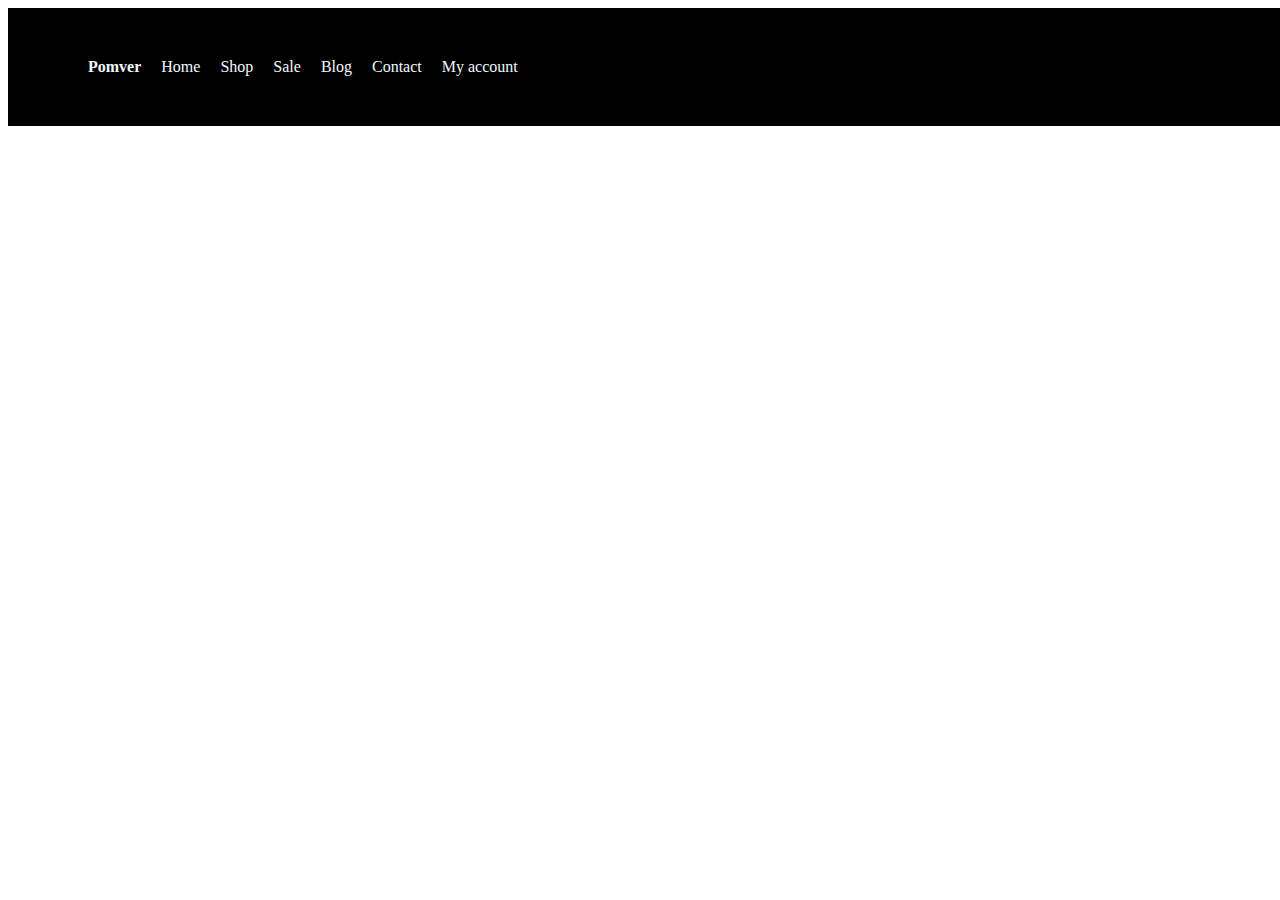
==== index.html @ 4e558536 "added navbar" ====
<!DOCTYPE html>
<html lang="en">
<head>
    <meta charset="UTF-8">
    <meta name="viewport" content="width=device-width, initial-scale=1.0">
    <title>Document</title>
    <link rel="stylesheet" href="style.css">
</head>
<body>
    <div id="form">
        <div id="website">
            <div class="navbar">
               <a><b>Pomver</b></a> 
               <a>Home</a>
               <a>Shop</a>
               <a>Sale</a>
               <a>Blog</a>
               <a> Contact</a>
               <a class="lefft">My account</a>
            </div>

    
    
</body>
</html>
---- style.css ----
.navbar{
    display: flex;
    gap: 20px;
    border:  1px;
    background-color: #000;
    padding: 50px ;
    padding-left:50px;
    color: aliceblue;
    padding-left:80px ;
    width: 1587px;
    

}
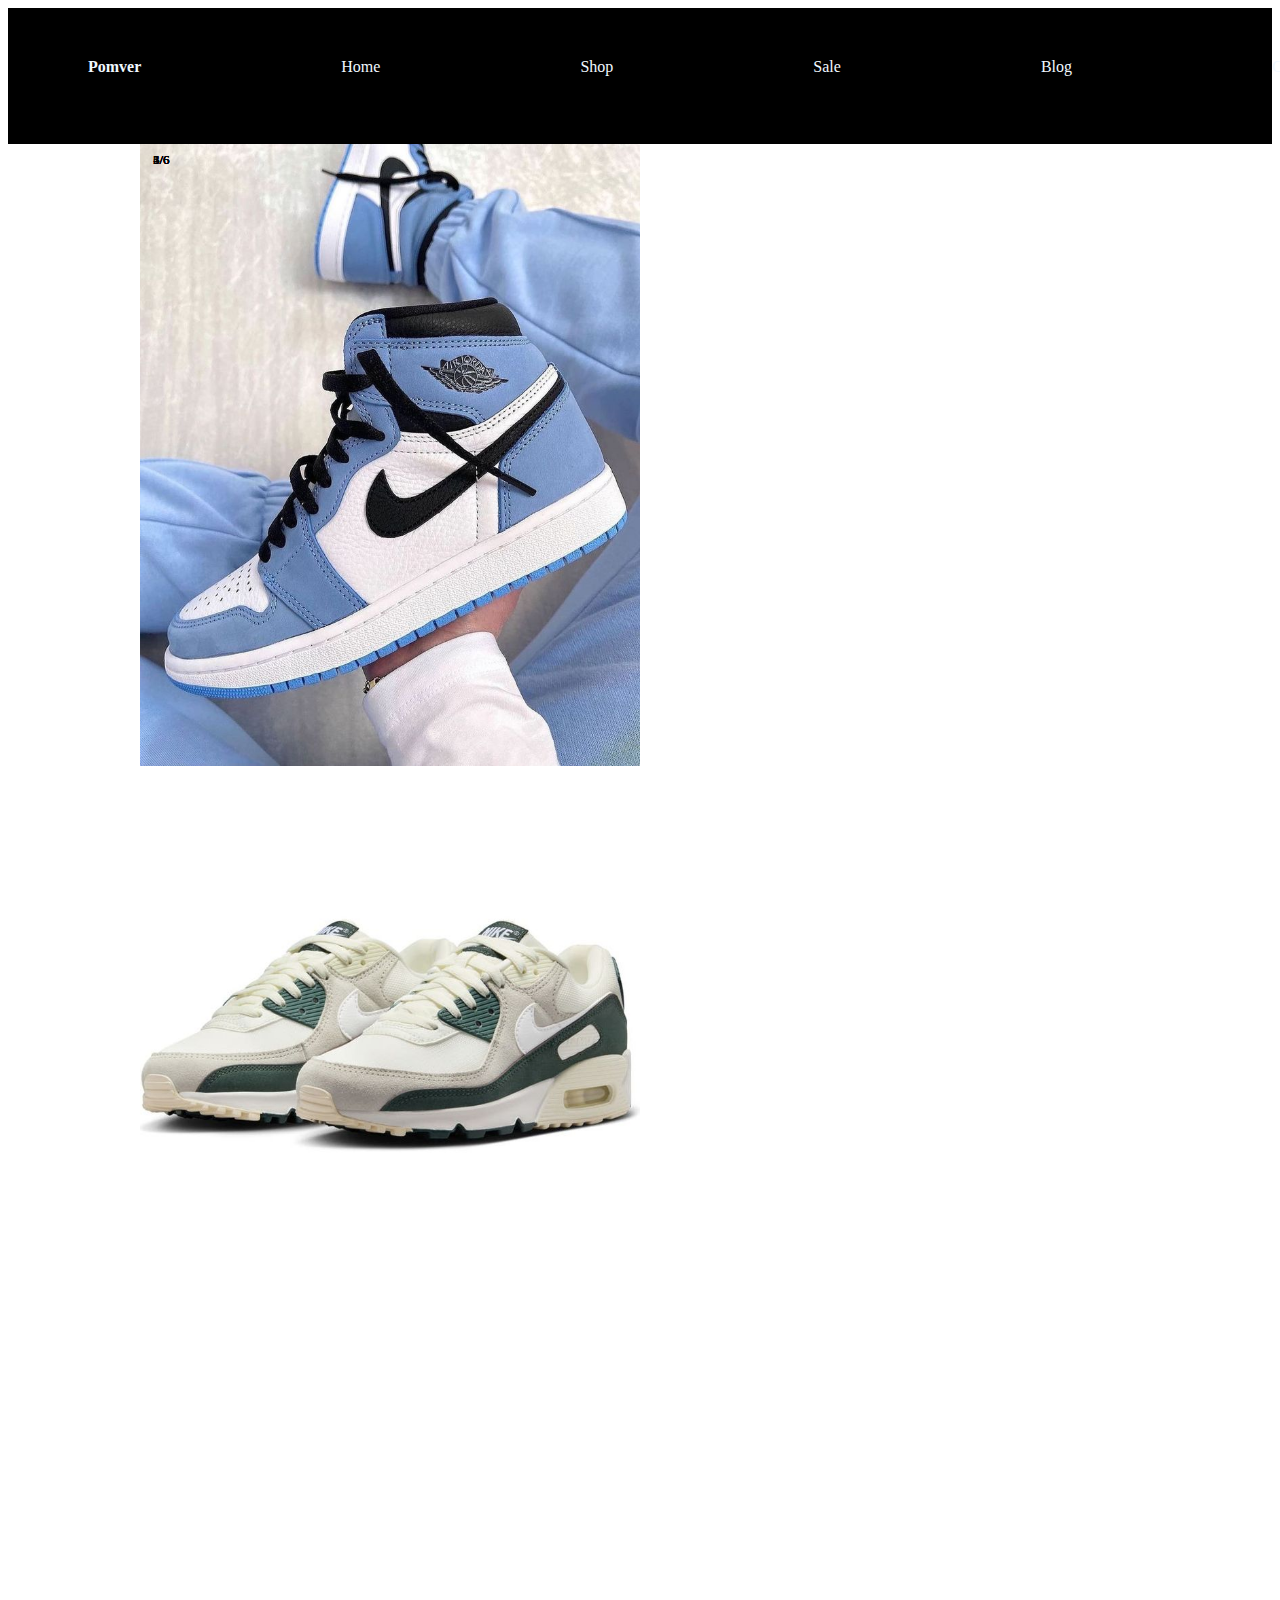
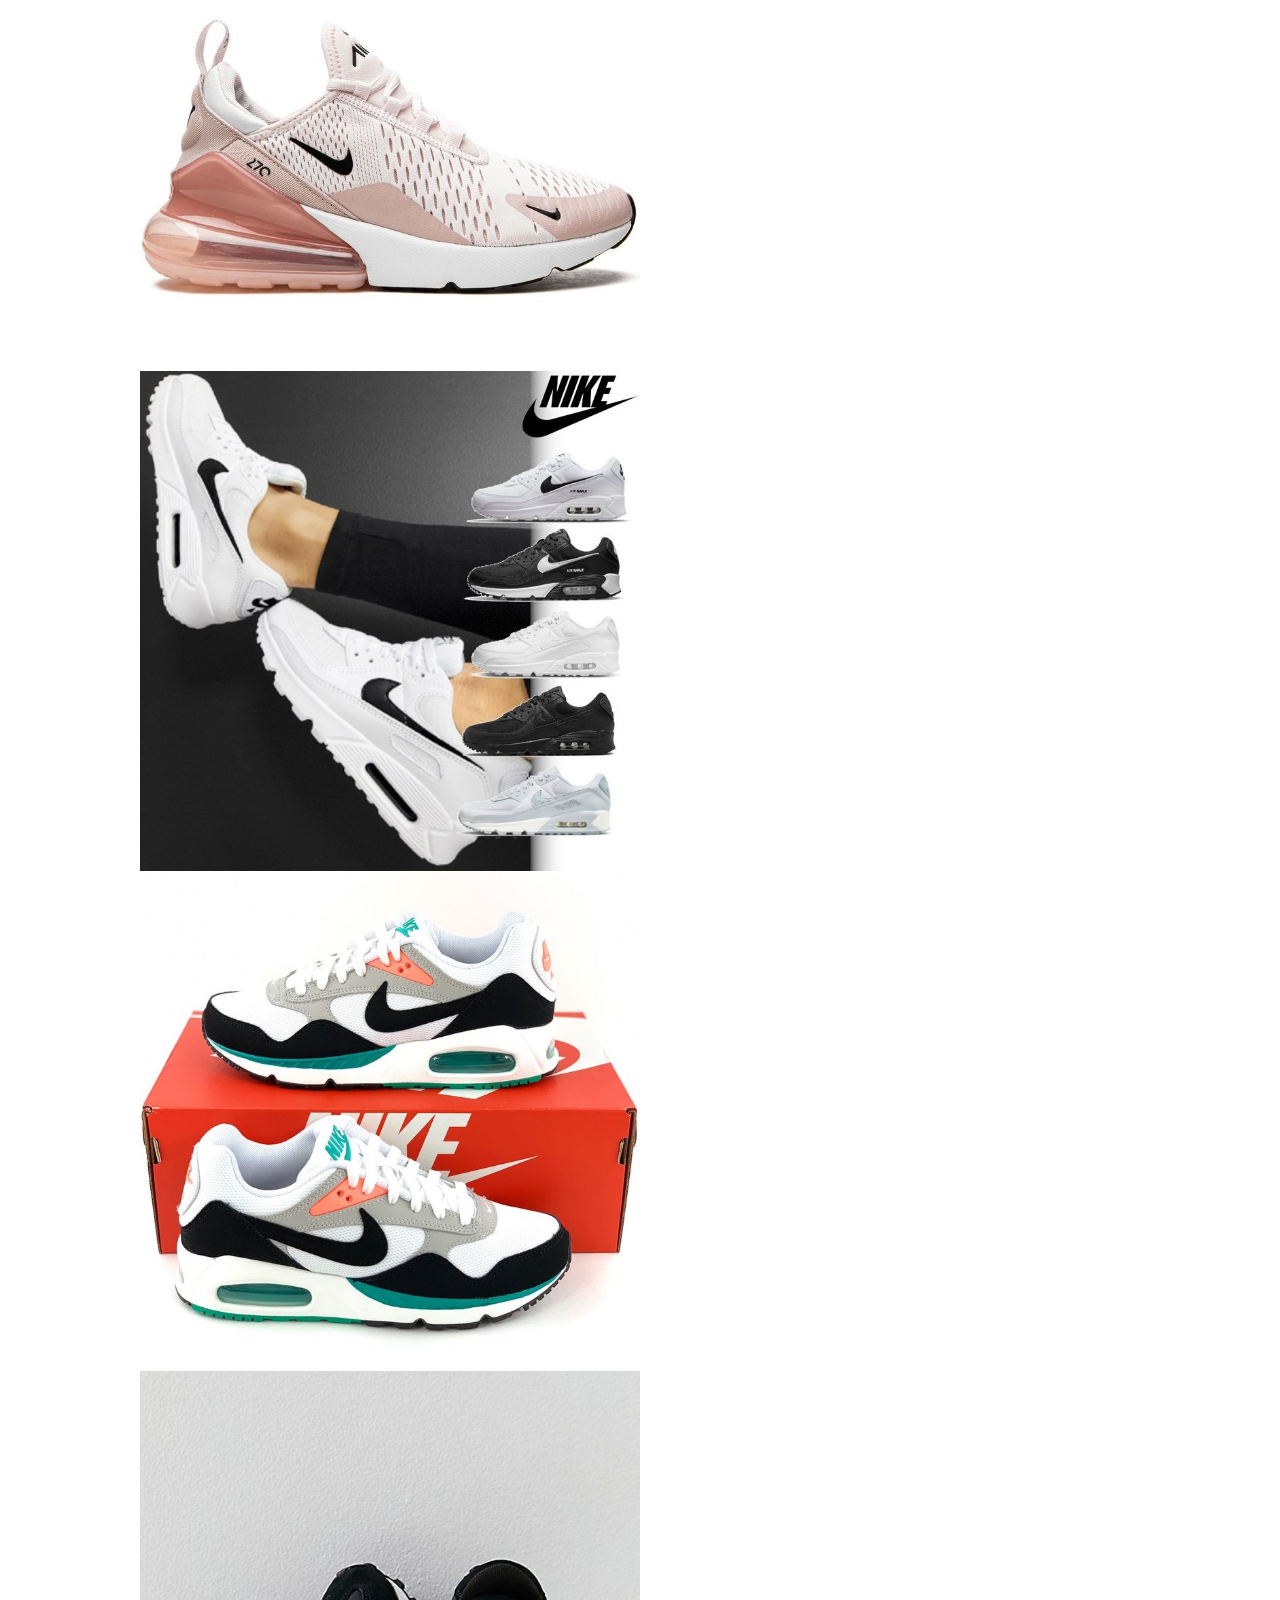
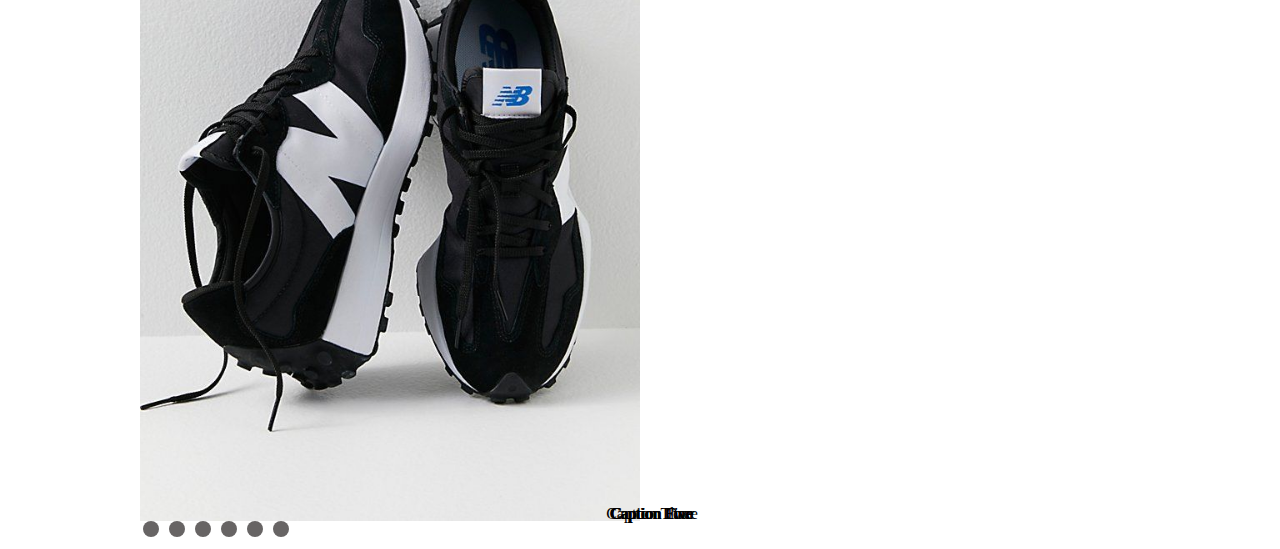
==== commit 48a8c9b4: "changes" ====
--- a/index.html
+++ b/index.html
@@ -17,9 +17,65 @@
                <a>Blog</a>
                <a> Contact</a>
                <a class="lefft">My account</a>
+            </div id="slide">
+            <div>
+
+            </div>
+            <div class ="slideshow-container">
+                <div class="slideshow fade">
+                    <div class="numbers">1/6</div>
+                    <img src="images/airfoce.jpeg" alt="airfoce" class="images">
+                    <div class="texts">Caption One</div>
+
             </div>
 
+                <div class="slideshow fading">
+                    <div class="numbers">2/6</div>
+                    <img src="images/airmax90.jpeg" alt="airmax90" class="images">
+                    <div class="texts">Caption Two</div>
+
+                </div>
+                <div class="slideshow fading">
+                    <div class="numbers">3/6</div>
+                    <img src="images/airmax.jpeg" alt="airmax" class="images">
+                    <div class="texts">Caption Three</div>
+
+                </div>
+                <div>
+                    <div class="slideshow fading">
+                        <div class="numbers">4/6</div>
+                        <img src="images/nikes.jpeg" alt="nike kicks"class="images">
+                        <div class="texts">Caption Four</div>
     
-    
+                 </div>
+                 <div>
+                    <div class="slideshow fading">
+                        <div class="numbers">5/6</div>
+                        <img src="images/nikeshoes.jpeg" alt="nike shoes"class="images">
+                        <div class="texts">Caption Five</div>
+
+                 </div>
+                                           
+                    <div class="slideshow fading">
+                        <div class="numbers">6/6</div>
+                        <img src="images/Best Footwear For Men (1).jpeg" alt="New balance"class="images">
+                        <div class="texts">Caption Five</div>
+
+                 </div>
+                 <div class="style">
+                    <span class="dot"></span>
+                    <span class="dot"></span>
+                    <span class="dot"></span>
+                    <span class="dot"></span>
+                    <span class="dot"></span>
+                    <span class="dot"></span>
+
+                 </div>
+            
+      <script src="index.js"></script>
+
+            </div>
+            </div>
+
 </body>
 </html>--- a/style.css
+++ b/style.css
@@ -1,13 +1,69 @@
 .navbar{
     display: flex;
-    gap: 20px;
-    border:  1px;
+    gap: 200px; 
     background-color: #000;
-    padding: 50px ;
-    padding-left:50px;
+    padding:50px 250px;
+    /* padding-left:50px; */
     color: aliceblue;
     padding-left:80px ;
-    width: 1587px;
+    
     
 
+}
+.slideshow-container{
+    width: 100%;
+    max-width: 1000px;
+    position: relative;
+    margin: auto;
+}
+.texts{
+    color: #000;
+    font-size: 16px;
+    padding: 10px 12px;
+    text-align: center;
+    position: absolute;
+    width: 100%;
+    bottom: 8px;
+}
+.numbers{
+    color: #000;
+    font-size: 13px;
+    position: absolute;
+    padding: 8px 13px;
+    top: 0%;
+
+}
+.dot{
+    background-color:#676464;
+    border-radius: 50%;
+    display: inline-block;
+    transition: background-color 0.5s ease;
+    margin:0 3px;
+    height: 16px;
+    width: 16px;
+}
+.slideshowfade{
+    animation-duration: 2s;
+    animation-name: fades;
+}
+.mySlide{
+    display: none;
+}
+#style{
+    text-align: center;
+}
+.images{
+    vertical-align: middle;
+    width: 50%;
+}
+.active{
+    background-color: #bbb7b7;
+}
+.box-sizing{
+    box-sizing: border-box;
+
+    
+}
+@keyframes slide{
+    from{background-image :url("images/airfoce.jpeg");}
 }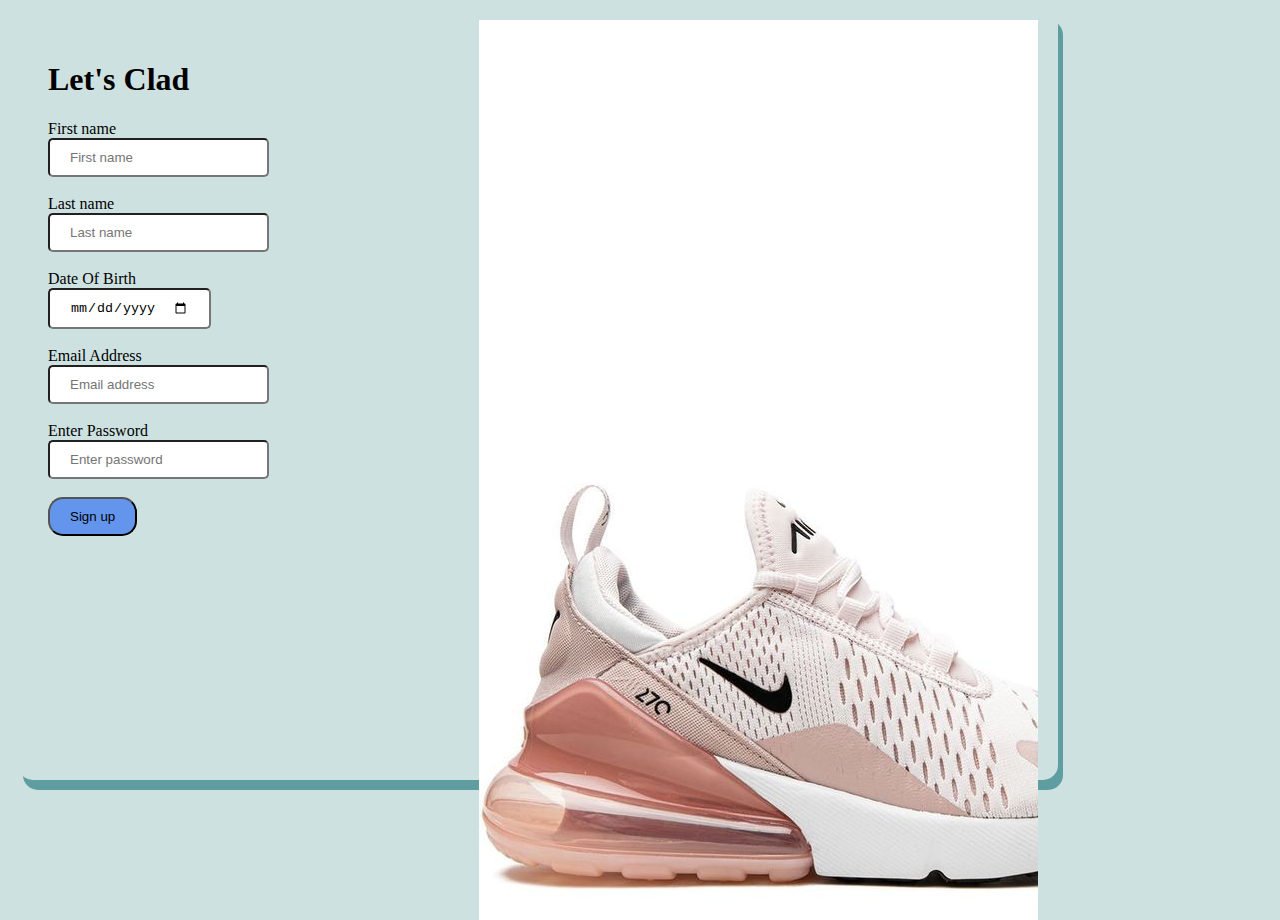
==== commit 52f89f93: "to index" ====
--- a/index.html
+++ b/index.html
@@ -7,75 +7,45 @@
     <link rel="stylesheet" href="style.css">
 </head>
 <body>
-    <div id="form">
-        <div id="website">
-            <div class="navbar">
-               <a><b>Pomver</b></a> 
-               <a>Home</a>
-               <a>Shop</a>
-               <a>Sale</a>
-               <a>Blog</a>
-               <a> Contact</a>
-               <a class="lefft">My account</a>
-            </div id="slide">
-            <div>
-
-            </div>
-            <div class ="slideshow-container">
-                <div class="slideshow fade">
-                    <div class="numbers">1/6</div>
-                    <img src="images/airfoce.jpeg" alt="airfoce" class="images">
-                    <div class="texts">Caption One</div>
-
+          <div id="container">
+            <div id="forms">
+            <h1>Let's Clad</h1>
+            <label for="name" >First name</label>
+            <br>
+            <input for="names" type="text" placeholder="First name"class ="input">
+            <br>
+            <br>
+            <label for="Last name">Last name</label>
+            <br>
+            <input for="Lastname" type="text " placeholder="Last name" class ="input">
+            <br>
+            <br>
+            <label for="date ">Date Of Birth</label>
+            <br>
+            <input for="D.O.B" type="date" placeholder="D.O.B" class ="input">
+            <br>
+            <br>
+            <label for="email">Email Address</label>
+            <br>
+            <input type="emails" for="email" placeholder="Email address" class="input">
+            <br>
+            <br>
+            <label for="enter password">Enter Password</label>
+            <br>
+            <input for="password"  type="password" placeholder="Enter password" class="input">
+            <br>
+            <br>
+            <button class="butt1">Sign up</button>
             </div>
 
-                <div class="slideshow fading">
-                    <div class="numbers">2/6</div>
-                    <img src="images/airmax90.jpeg" alt="airmax90" class="images">
-                    <div class="texts">Caption Two</div>
-
-                </div>
-                <div class="slideshow fading">
-                    <div class="numbers">3/6</div>
-                    <img src="images/airmax.jpeg" alt="airmax" class="images">
-                    <div class="texts">Caption Three</div>
-
-                </div>
-                <div>
-                    <div class="slideshow fading">
-                        <div class="numbers">4/6</div>
-                        <img src="images/nikes.jpeg" alt="nike kicks"class="images">
-                        <div class="texts">Caption Four</div>
-    
-                 </div>
-                 <div>
-                    <div class="slideshow fading">
-                        <div class="numbers">5/6</div>
-                        <img src="images/nikeshoes.jpeg" alt="nike shoes"class="images">
-                        <div class="texts">Caption Five</div>
-
-                 </div>
-                                           
-                    <div class="slideshow fading">
-                        <div class="numbers">6/6</div>
-                        <img src="images/Best Footwear For Men (1).jpeg" alt="New balance"class="images">
-                        <div class="texts">Caption Five</div>
-
-                 </div>
-                 <div class="style">
-                    <span class="dot"></span>
-                    <span class="dot"></span>
-                    <span class="dot"></span>
-                    <span class="dot"></span>
-                    <span class="dot"></span>
-                    <span class="dot"></span>
-
-                 </div>
-            
-      <script src="index.js"></script>
+            <div id="slide">
 
             </div>
             </div>
-
+            
+            </div>
+        </div>
+            
+        <div></div>
 </body>
 </html>--- a/style.css
+++ b/style.css
@@ -1,69 +1,68 @@
-.navbar{
+
+    
+#container{
     display: flex;
-    gap: 200px; 
-    background-color: #000;
-    padding:50px 250px;
-    /* padding-left:50px; */
-    color: aliceblue;
-    padding-left:80px ;
+    padding-left: 120px;
+    padding: 10px 20px;
+    margin: 10px;
+    border-radius: 15px;
+    border: 10px 30px;
+    width: 1000px;
+    height: 750px;
+    box-shadow: 5px 10px cadetblue;
+    
+
+}
+    
+     #slide{
+        width: 1850px;
+        height: 900px;
+        background-image: url(images/airmax.jpeg);
+        animation-duration: 30s;
+        background-repeat: no-repeat;
+        animation-name: show;
+        margin-left: 20%;
+        animation-iteration-count: infinite;
+
+     }
+
+    
+    @keyframes show {
+        from{background-image: url(images/airfoce.jpeg)}
+        to{background-image: url(images/combat.jpeg);}
+        from{background-image:url(images/nikeshoes.jpeg) ;}
+        
+        
+    }
+    body{
+       background-color: rgb(206, 225, 225);
+    }
+
+    #forms{
+        padding: 20px 10px;
+        border: 150px;
+        border-radius: 20px;
+    
+
+    }
+    
+    .input{
+        padding:10px 20px;
+        border-radius: 5px;
+    }
+    .butt1{
+        padding: 10px 20px;
+        background-color: cornflowerblue;
+        border-radius: 15px;
+    }
+
+    
+    
+    
+    
+    
+    
     
     
 
-}
-.slideshow-container{
-    width: 100%;
-    max-width: 1000px;
-    position: relative;
-    margin: auto;
-}
-.texts{
-    color: #000;
-    font-size: 16px;
-    padding: 10px 12px;
-    text-align: center;
-    position: absolute;
-    width: 100%;
-    bottom: 8px;
-}
-.numbers{
-    color: #000;
-    font-size: 13px;
-    position: absolute;
-    padding: 8px 13px;
-    top: 0%;
 
-}
-.dot{
-    background-color:#676464;
-    border-radius: 50%;
-    display: inline-block;
-    transition: background-color 0.5s ease;
-    margin:0 3px;
-    height: 16px;
-    width: 16px;
-}
-.slideshowfade{
-    animation-duration: 2s;
-    animation-name: fades;
-}
-.mySlide{
-    display: none;
-}
-#style{
-    text-align: center;
-}
-.images{
-    vertical-align: middle;
-    width: 50%;
-}
-.active{
-    background-color: #bbb7b7;
-}
-.box-sizing{
-    box-sizing: border-box;
-
-    
-}
-@keyframes slide{
-    from{background-image :url("images/airfoce.jpeg");}
-}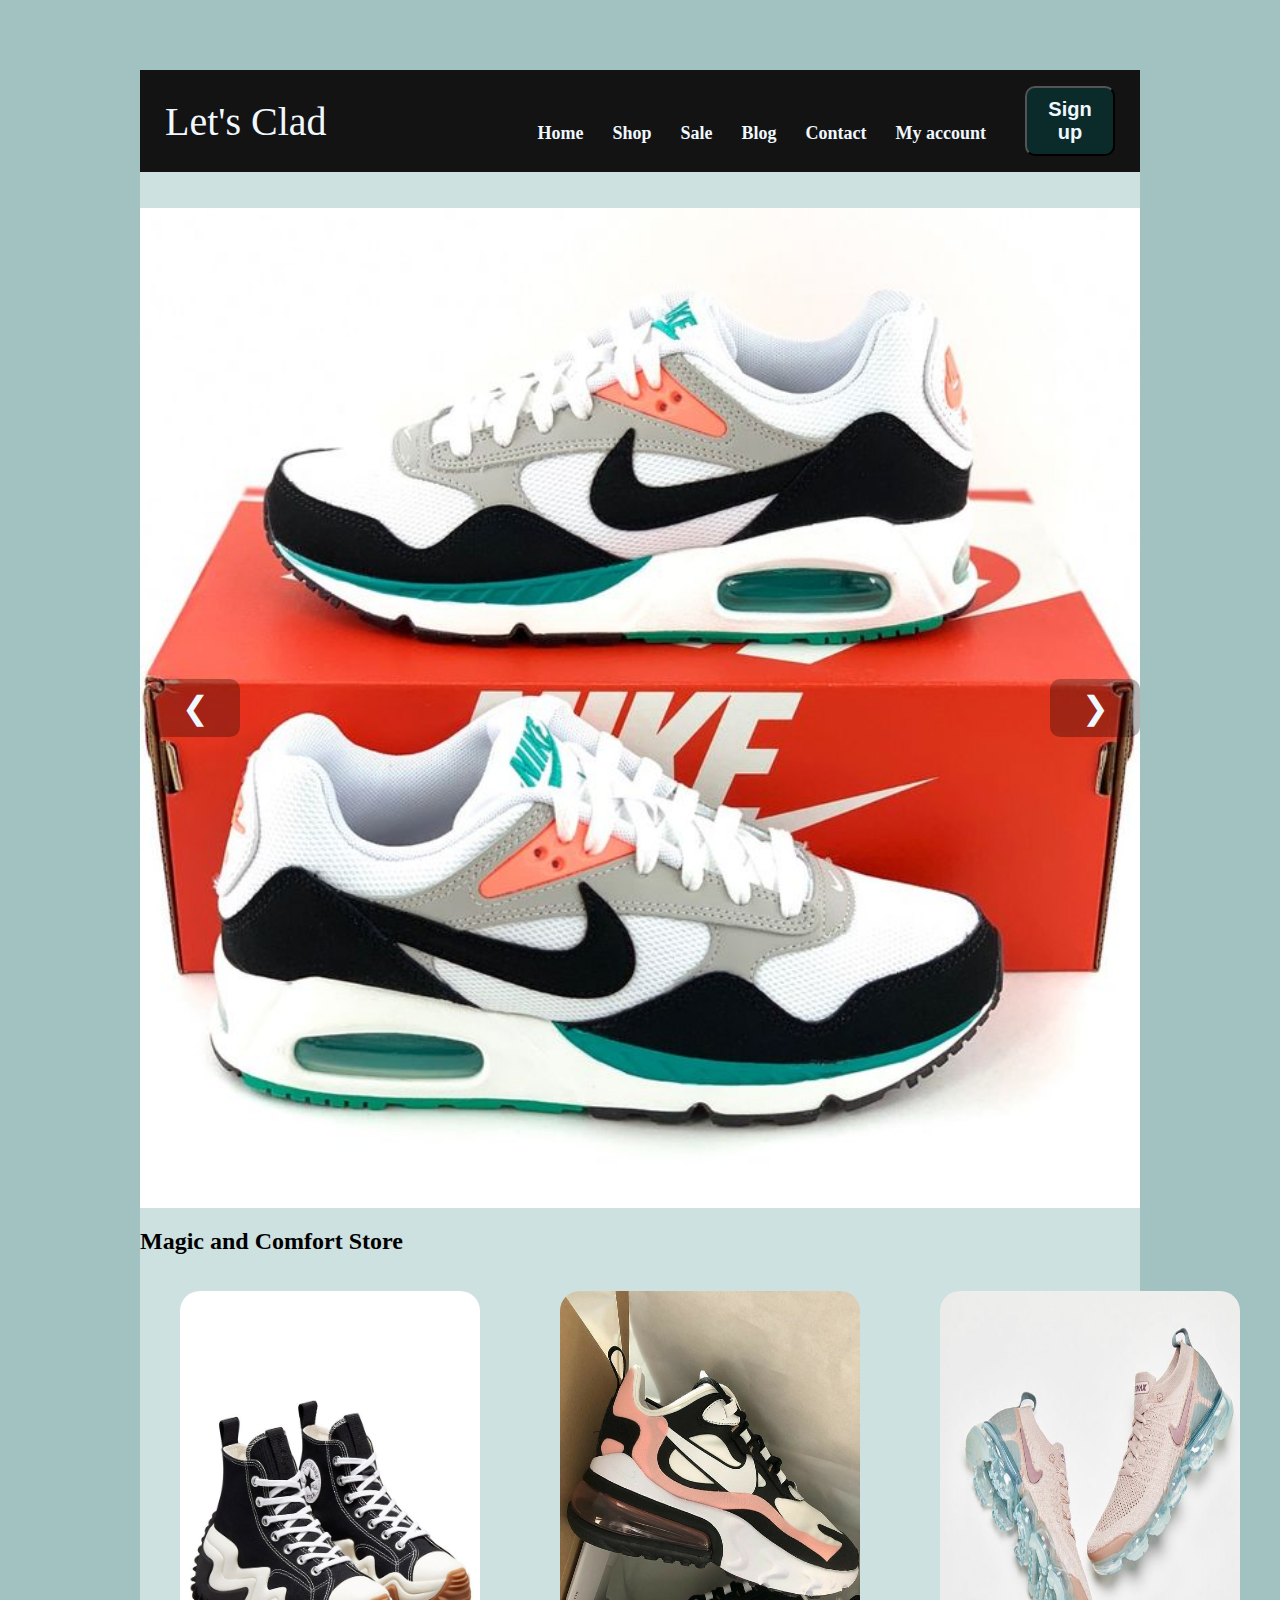
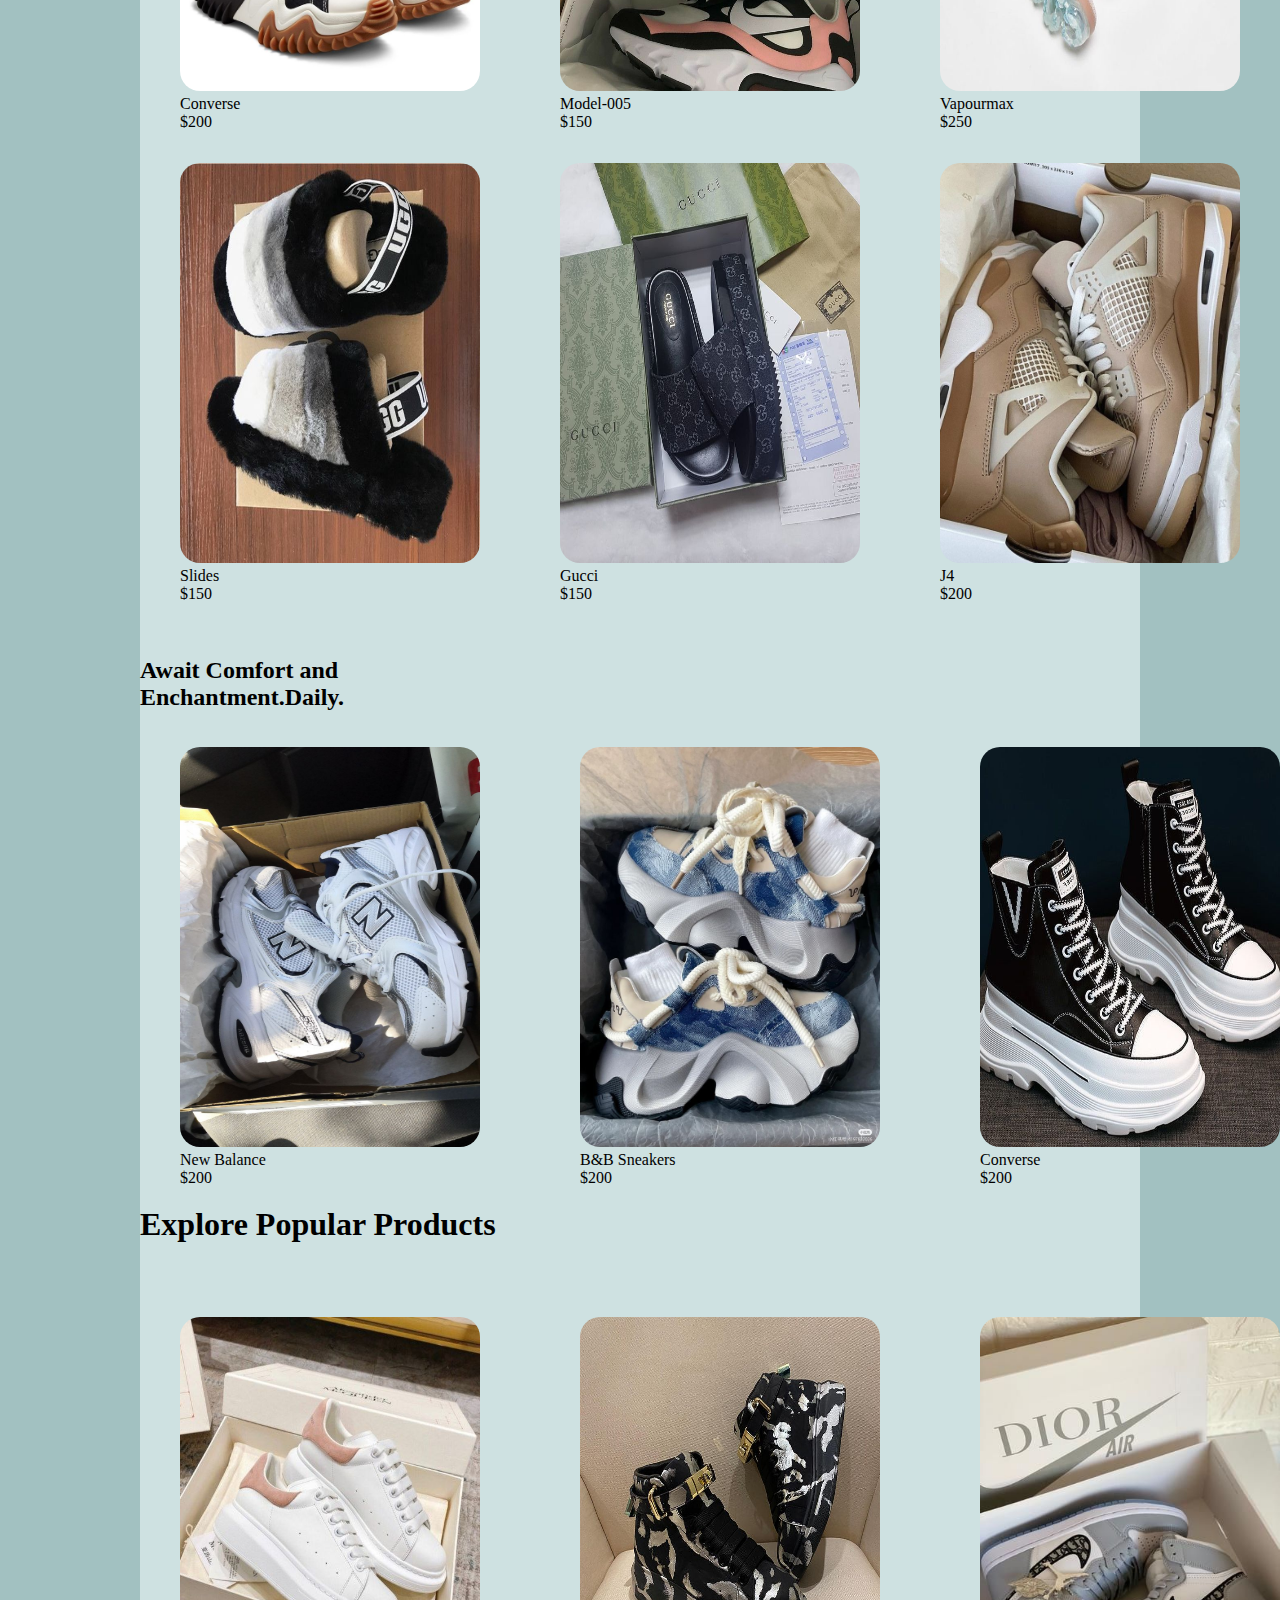
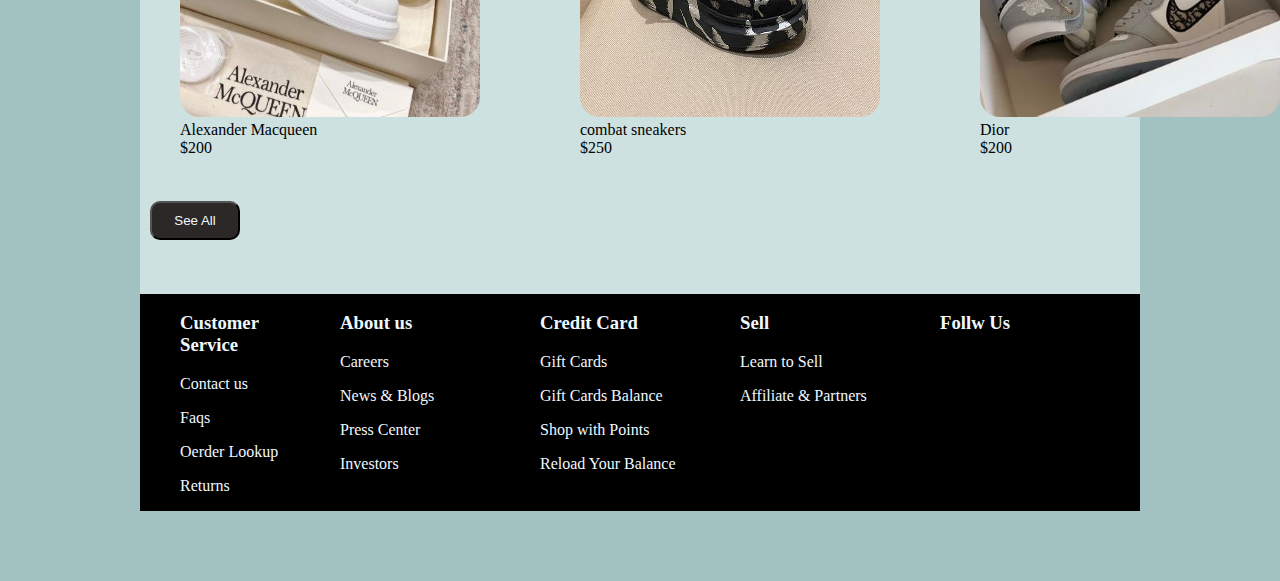
==== commit 7d3d7151: "updates" ====
--- a/index.html
+++ b/index.html
@@ -3,49 +3,211 @@
 <head>
     <meta charset="UTF-8">
     <meta name="viewport" content="width=device-width, initial-scale=1.0">
-    <title>Document</title>
+    <title>Let's Clad</title>
     <link rel="stylesheet" href="style.css">
+    
 </head>
-<body>
-          <div id="container">
-            <div id="forms">
-            <h1>Let's Clad</h1>
-            <label for="name" >First name</label>
-            <br>
-            <input for="names" type="text" placeholder="First name"class ="input">
-            <br>
-            <br>
-            <label for="Last name">Last name</label>
-            <br>
-            <input for="Lastname" type="text " placeholder="Last name" class ="input">
-            <br>
-            <br>
-            <label for="date ">Date Of Birth</label>
-            <br>
-            <input for="D.O.B" type="date" placeholder="D.O.B" class ="input">
-            <br>
-            <br>
-            <label for="email">Email Address</label>
-            <br>
-            <input type="emails" for="email" placeholder="Email address" class="input">
-            <br>
-            <br>
-            <label for="enter password">Enter Password</label>
-            <br>
-            <input for="password"  type="password" placeholder="Enter password" class="input">
-            <br>
-            <br>
-            <button class="butt1">Sign up</button>
-            </div>
+<body id="bodyy">
+    
+    
+    <div id="form3">
+        
+           
+            <nav class="nav">
+                <div class="navdiv">
+                <div class="logo"><a href ="#">Let's Clad</a></div>
+            <ul>
+            
+              <li><a href="#">Home</a></li>
+               <li><a href="#">Shop</a></li>
+               <li><a href="#">Sale</a></li>
+               <li><a>Blog</a></li>
+               <li><a> Contact</a></li>
+               <li><a>My account</a></li>
+               <button><a href="forms.html">Sign up</a></button>
+    
+            
+               
+            </ul>
+                </div>
+               </nav>
+               
+            
+            <br/>
+            <br/>
+            <div class="slider">
+            <div class="slides" >
+                <img class="slide" src="images/img-1.jpeg"  alt="Airforce">
+                <img class="slide"  src="images/img-2.jpeg" alt="sneaker">
+                <img  class="slide"  src="images/img-3.jpeg" alt="pimped">
+                <img  class="slide"  src="images/img-4.jpeg" alt="airmax">
+                <img  class="slide"  src="images/img-5.jpeg" alt="Boot">
+                
+            </div>
+            <button class="prev" onclick="prevSlide()">&#10094</button>
+            <button class="next" onclick="nextSlide()">&#10095</button>
 
-            <div id="slide">
-
-            </div>
-            </div>
-            
-            </div>
+            </div>
+            
+            <div>
+                <h2>Magic and Comfort Store</h2>
+            </div>
+            <div id="containers">
+                <div class="img1">
+                <figure>
+                <img src="images/converse.jpeg" alt="shoes" class="img12">
+                <figcaption>Converse <br>
+                $200</figcaption>
+                </figure>
+                </div>
+                <figure>
+                <img src="images/sneakers.jpeg" alt="shoes" class="img12">
+                <figcaption>Model-005 <br>
+                $150</figcaption>
+                </figure>
+                <figure>
+                <img src="images/vapourss.jpeg" alt="shoes" class="img12">
+                <figcaption>Vapourmax <br>
+               $250 </figcaption>
+                </figure>
+                <figure>
+                <img src="images/vans.jpeg" alt="shoes" class="img12">
+                <figcaption>Vans <br>
+                $230</figcaption>
+                </figure>
+    
+            </div>
+            <div id="group2">
+                <figure>
+                <img src="images/slides.jpeg" alt="slides" class="img12">
+                <figcaption>Slides <br>
+                $150</figcaption>
+                </figure>
+                <figure>
+                <img src="images/gucci.jpeg" alt="gucci" class="img12">
+                <figcaption>Gucci <br>
+                $150</figcaption>
+                </figure>
+                <figure>
+                <img src="images/j44ss.jpeg" alt="J4" class="img12">
+                <figcaption>J4 <br>
+                $200</figcaption>
+                </figure>
+                <figure>
+                <img src="images/Vapour.jpeg" alt="Shoes" class="img12">
+                <figcaption>Vapour Max <br>
+                $230</figcaption>
+                <br>
+                </figure>
+            
+                <br>
+    
+            </div>
+            <h2>Await Comfort and<br> Enchantment.Daily.</h2>
+            <div id="group3">
+                <figure>
+                <img src="images/N.jpeg" alt="N" class="img12">
+                <figcaption>New Balance<br>
+                    $200</figcaption>
+                </figure>
+                <figure>
+                <img src="images/bb.jpeg" alt="BB" class="img12">
+                <figcaption>B&B Sneakers<br>
+                    $200</figcaption>
+                </figure>
+                <figure>
+                <img src="images/conv.jpeg" alt="conv" class="img12">
+                <figcaption>Converse<br>
+                    $200</figcaption>
+                </figure>
+            </div>
+            <br>
+            <br>
+            <br>
+            <h1>Explore Popular Products</h1>
+            <br/>
+            <br>
+            <div  id="group4">
+                <figure>
+                <img src="images/alex.jpeg" alt="Alex" class="img12">
+                <figcaption>Alexander Macqueen <br>
+                $200</figcaption>
+                </figure>
+                <figure>
+                <img src="images/combat.jpeg" alt="Combat" class="img12">
+                <figcaption>combat sneakers<br>
+                $250</figcaption>
+                </figure>
+                <figure>
+                <img src="images/D ft Jordan 1 (24).jpeg" alt="Dior" class="img12">
+                <figcaption>Dior <br/>
+                $200</figcaption>
+                </figure>
+                <figure>
+                <img src="images/Puma.jpeg" alt="Puma" class="img12">
+                <figcaption>Puma <br/>
+                $250</figcaption>
+                </figure>
+    
+                 </div>
+                 <button class="butt1">See All</button>
+                 <br>
+                 <br>
+                 <div id="group5">
+                    
+                 <br/>
+                 <br/>
+                 <div id="footer">
+                 <div class="end">
+                    <figure>
+                    <h3> Customer Service</h3>
+                    <p>Contact us</p>
+                    <p>Faqs</p>
+                    <p>Oerder Lookup</p>
+                    <p>Returns</p>
+                    <figure>
+                    </div>
+             
+    
+    
+    
+                 <div >
+                    <h3>About us</h3>
+                    <p>Careers</p>
+                    <p>News & Blogs</p>
+                    <p>Press Center</p>
+                    <p>Investors</p>
+    
+                 </div>
+                 <div>
+                    <h3>Credit Card</h3>
+                    <p> Gift Cards</p>
+                    <p>Gift Cards Balance</p>
+                    <p>Shop with Points</p>
+                    <p>Reload Your Balance</p>
+                    
+                 </div>
+                 <div>
+                    <h3>Sell</h3>
+                    <p>Learn to Sell</p>
+                    <p>Affiliate & Partners</p>
+    
+                 </div>
+                 <h3>Follw Us </h3>
+    
+                 </div>
+    
+    
+    
+        
+    
+    
+    
         </div>
-            
-        <div></div>
+        </div>
+        
+        <script src="index.js"></script>
+    </body>
+    </html>
 </body>
 </html>--- a/style.css
+++ b/style.css
@@ -9,12 +9,15 @@
     border: 10px 30px;
     width: 1000px;
     height: 750px;
-    box-shadow: 5px 10px cadetblue;
-    
-
-}
-    
-     #slide{
+    box-shadow: 5px 10px rgb(155, 160, 160);
+    padding-left: 20%;
+    
+    
+    
+
+}
+    
+     #sliding{
         width: 1850px;
         height: 900px;
         background-image: url(images/airmax.jpeg);
@@ -30,12 +33,13 @@
     @keyframes show {
         from{background-image: url(images/airfoce.jpeg)}
         to{background-image: url(images/combat.jpeg);}
-        from{background-image:url(images/nikeshoes.jpeg) ;}
-        
-        
-    }
-    body{
+        from{background-image:url(images/gucci.jpeg) ;}
+        
+        
+    }
+    #bodies{
        background-color: rgb(206, 225, 225);
+       
     }
 
     #forms{
@@ -43,6 +47,9 @@
         border: 150px;
         border-radius: 20px;
     
+        
+
+    
 
     }
     
@@ -56,13 +63,296 @@
         border-radius: 15px;
     }
 
-    
-    
-    
-    
-    
-    
-    
-    
-
-
+    .image{
+        width: 1300px;
+        height: 1200px;
+        border-radius: 80px 20px;
+        margin-left: 8%;
+    
+    }
+    #footer{
+        display: grid;
+        grid-template-columns: repeat(5,1fr);
+        background-color: black;
+        color: aliceblue;
+    }
+    
+    
+    
+    
+    #group3{
+        width: 800px;
+        height: 400px;
+        display: flex;
+        gap: 20px;
+    }
+    #group4{
+        width: 600px;
+        height: 500px;
+        display: flex;
+        gap: 20px;
+    }
+    
+    
+    .img{
+        width: 800px;
+        height: 1200px;
+    }
+    #form3{
+        background-color: rgb(206,225,225);
+        align-items: center;
+        margin: 20px 70px;
+        
+    }
+    #bodyy{
+        background-color: rgb(162, 193, 193);
+        margin: 70px;
+    }
+
+    #website{
+        align-items: center;
+        padding: 60px;
+        margin: 30px 2px;
+        padding-top: 1px; 
+        margin-block:50px ;
+        color: #000;
+    }
+    .img12{
+        width: 300px;
+        height: 400px;
+        border-radius: 20px;
+    }
+    #containers{
+        display: flex;
+        border-radius: 5px;
+    
+    }
+    #group2{
+        display: flex;
+    }
+    .img1{
+        border-radius: 20px;
+    }
+    
+       
+    
+    
+    .lefft{
+        padding-left: 800px;
+    }
+    
+    
+    a:hover{
+     background-color:crimson ;
+    }
+    .butt1{
+        padding: 10px 20px;
+        background-color: rgb(44, 40, 39);
+        border-radius: 10px;
+        color: aliceblue;
+    }
+    .navbar ul{
+        list-style-type: none;
+        background-color: #000;
+        padding: 0px;
+        margin: 0px;
+        overflow: hidden;
+        
+    
+    /* }
+    .navbar a{
+        color: aliceblue;
+        text-decoration: none;
+        padding: 35px;
+        display: grid;
+        text-align: center;
+        margin: 0 auto; */
+    }
+        .image{
+            width: 1300px;
+            height: 1200px;
+            border-radius: 80px 20px;
+            margin-left: 8%;
+        
+        }
+        #footer{
+            display: grid;
+            grid-template-columns: repeat(5,1fr);
+            background-color: black;
+            color: aliceblue;
+        }
+        
+        
+        
+        
+        #group3{
+            width: 800px;
+            height: 400px;
+            display: flex;
+            gap: 20px;
+        }
+        #group4{
+            width: 600px;
+            height: 500px;
+            display: flex;
+            gap: 20px;
+        }
+        
+        
+        .img{
+            width: 800px;
+            height: 1200px;
+        }
+        #form{
+            background-color: rgb(206,225,225);
+            align-items: center;
+            margin: 20px 70px;
+            
+        }
+        body{
+            background-color: rgb(91, 95, 98);
+            margin: 70px;
+        }
+        
+        .img12{
+            width: 300px;
+            height: 400px;
+            border-radius: 20px;
+        }
+        #container{
+            display: flex;
+            border-radius: 5px;
+        }
+        #group2{
+            display: flex;
+        }
+        
+        .img1{
+            border-radius: 20px;
+        }
+    
+
+        
+        a:hover{
+         background-color:crimson ;
+        }
+        .butt1{
+            padding: 10px 20px;
+            background-color: rgb(44, 40, 39);
+            border-radius: 10px;
+            color: aliceblue;
+        }
+
+
+        .nav{
+        background-color: #141313;
+            font-family:'Times New Roman', Times, serif ;
+            
+        }
+        nav .navdiv{
+            background-color: #141313;
+            padding-left: 25px;
+            padding-right: 25px;
+        }
+        .navdiv{
+
+           display: flex; 
+           align-items: center;
+           justify-content: space-between;
+        }
+        .logo a{
+            font-size: 40px;
+            font-weight: 400;
+            color: aliceblue;
+        }
+        li a{
+            color: aliceblue;
+            font-size: 18px;
+            font-weight: bold;
+             margin-right: 25px;
+
+        }
+        li{
+            list-style: none;
+            display: inline-block;
+        }
+        button{
+            background-color: rgb(11, 43, 43);
+            margin-left:10px ;
+            border-radius: 10px;
+            padding:10px;
+            width: 90px;
+
+
+        }
+        button a{
+            color: aliceblue;
+            font-weight: bold;
+            font-size: 20px;
+        }
+        a{
+            text-decoration: none;
+            
+        }
+
+
+.slider {
+    position:relative;
+    width:100%;
+    margin: auto;
+    overflow: hidden;
+
+    
+    
+}
+.slider img{
+    width:100% ;
+    display: none;
+    
+}
+img.displaySlide{
+    display: block;
+    animation-name: fade;
+    animation-duration: 1.5s;
+}
+.slider button{
+    position:absolute;
+    top: 50%;
+    transform: translateY(-50%);
+    font-size: 2rem;
+    background-color: rgba(0, 0, 0, 0.285);
+    color: aliceblue;
+    border: none;
+    cursor: pointer;
+}
+.prevoius{
+    left:0;
+}
+ .next{
+    right: 0;
+ } 
+ @keyframes fade {
+    from{opacity: .5}
+    to {opacity: 1 }
+    
+ }      
+        
+    
+    
+    
+    
+    
+    
+    
+    
+
+    
+    
+    
+    
+    
+    
+    
+    
+
+
